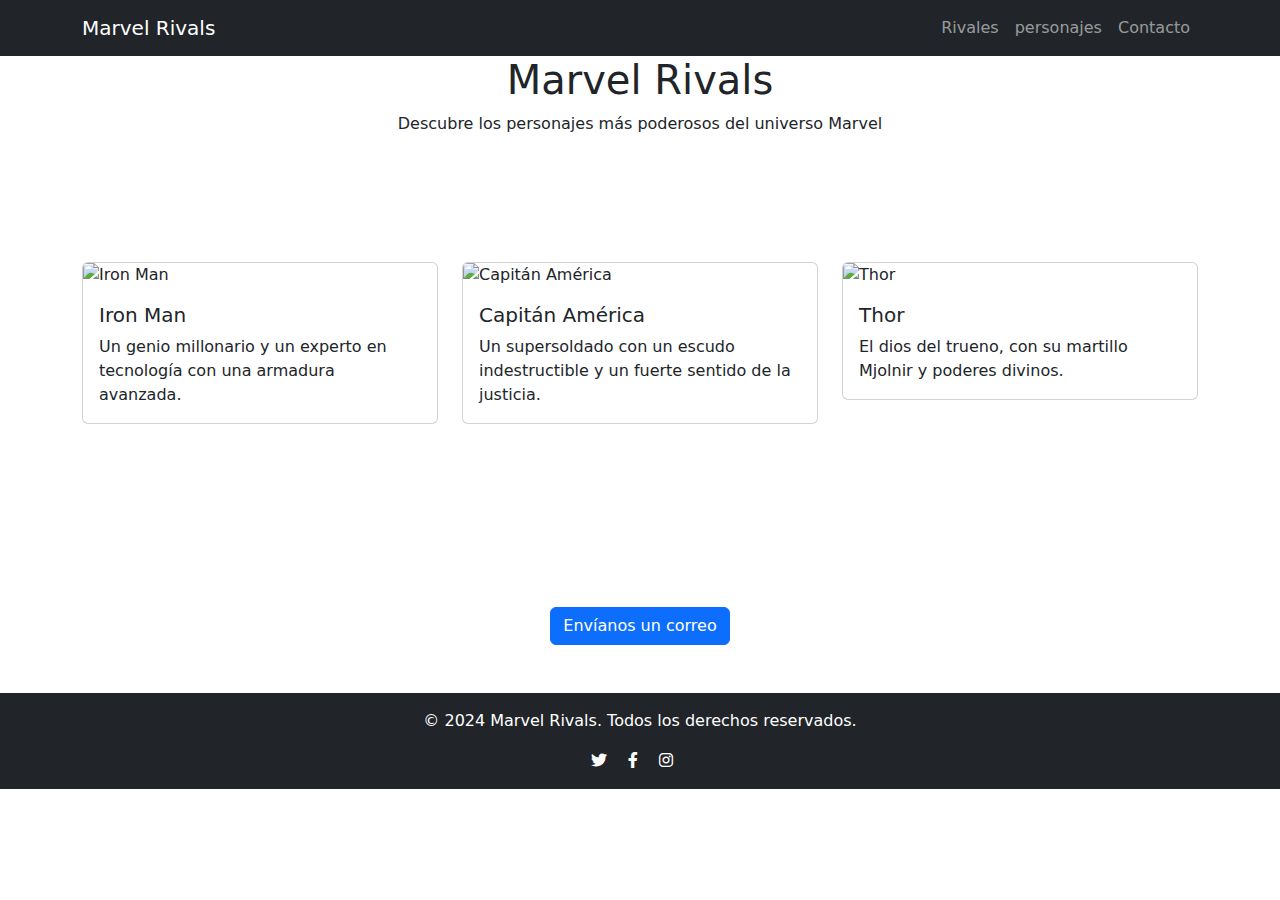
==== index.html @ 48df2779 "Create index.html" ====
<!DOCTYPE html>
<html lang="en">
<head>
    <meta charset="UTF-8">
    <meta name="viewport" content="width=device-width, initial-scale=1.0">
    <title>marvel rivals</title>
    <link href="https://cdn.jsdelivr.net/npm/bootstrap@5.3.0-alpha1/dist/css/bootstrap.min.css" rel="stylesheet">
    <link href="https://cdnjs.cloudflare.com/ajax/libs/font-awesome/6.0.0-beta3/css/all.min.css" rel="stylesheet">
    <link rel="stylesheet" href="css.css">
</head>
<body>
    <nav class="navbar navbar-expand-lg navbar-dark bg-dark">
        <div class="container">
            <a class="navbar-brand" href="#">Marvel Rivals</a>
            <div class="collapse navbar-collapse" id="navbarNav">
                <ul class="navbar-nav ms-auto">
                    <li class="nav-item">
                        <a  href="./rivales.html" class="nav-link">Rivales</a>
                    </li>
                    <li class="nav-item">
                        <a class="nav-link" href="./rivales.html">personajes</a>
                    </li>
                    <li class="nav-item">
                        <a class="nav-link" href="./contactanos.html">Contacto</a>
                    </li>
                </ul>
            </div>
        </div>
    </nav>
    <header class="hero-banner text-center">
        <div class="container">
            <h1>Marvel Rivals</h1>
            <p>Descubre los personajes más poderosos del universo Marvel </p>
        </div>
    </header>
    <div id="rivales" class="container py-5">
        <h2 class="text-center mb-4 text-white">Los Rivales Más Famosos</h2>
        <div class="row">
            <div class="col-md-4">
                <div class="card rival-card">
                    <img src="./img/Iron-Man.avif" class="card-img-top" alt="Iron Man">
                    <div class="card-body">
                        <h5 class="card-title">Iron Man</h5>
                        <p class="card-text">Un genio millonario y un experto en tecnología con una armadura avanzada.</p>
                    </div>
                </div>
            </div>

            <div class="col-md-4">
                <div class="card rival-card">
                    <img src="./img/capi.avif" class="card-img-top" alt="Capitán América">
                    <div class="card-body">
                        <h5 class="card-title">Capitán América</h5>
                        <p class="card-text">Un supersoldado con un escudo indestructible y un fuerte sentido de la justicia.</p>
                    </div>
                </div>
            </div>

            <div class="col-md-4">
                <div class="card rival-card">
                    <img src="./img/thor.avif" class="card-img-top" alt="Thor">
                    <div class="card-body">
                        <h5 class="card-title">Thor</h5>
                        <p class="card-text">El dios del trueno, con su martillo Mjolnir y poderes divinos.</p>
                    </div>
                </div>
            </div>

        </div>
    </div>
    <div id="contacto" class="container py-5 text-center text-white">
        <h2>Contacto</h2>
        <p>Si tienes alguna pregunta, ¡no dudes en ponerte en contacto con nosotros!</p>
        <a href="mailto:info@marvelrivals.com" class="btn btn-primary">Envíanos un correo</a>
    </div>

    <footer class="bg-dark text-white text-center py-3">
        <p>&copy; 2024 Marvel Rivals. Todos los derechos reservados.</p>
        <div>
            <a href="https://twitter.com/" class="text-white me-3"><i class="fab fa-twitter"></i></a>
            <a href="https://facebook.com/" class="text-white me-3"><i class="fab fa-facebook-f"></i></a>
            <a href="https://instagram.com/" class="text-white me-3"><i class="fab fa-instagram"></i></a>
        </div>
    </footer>
</body>
</html>
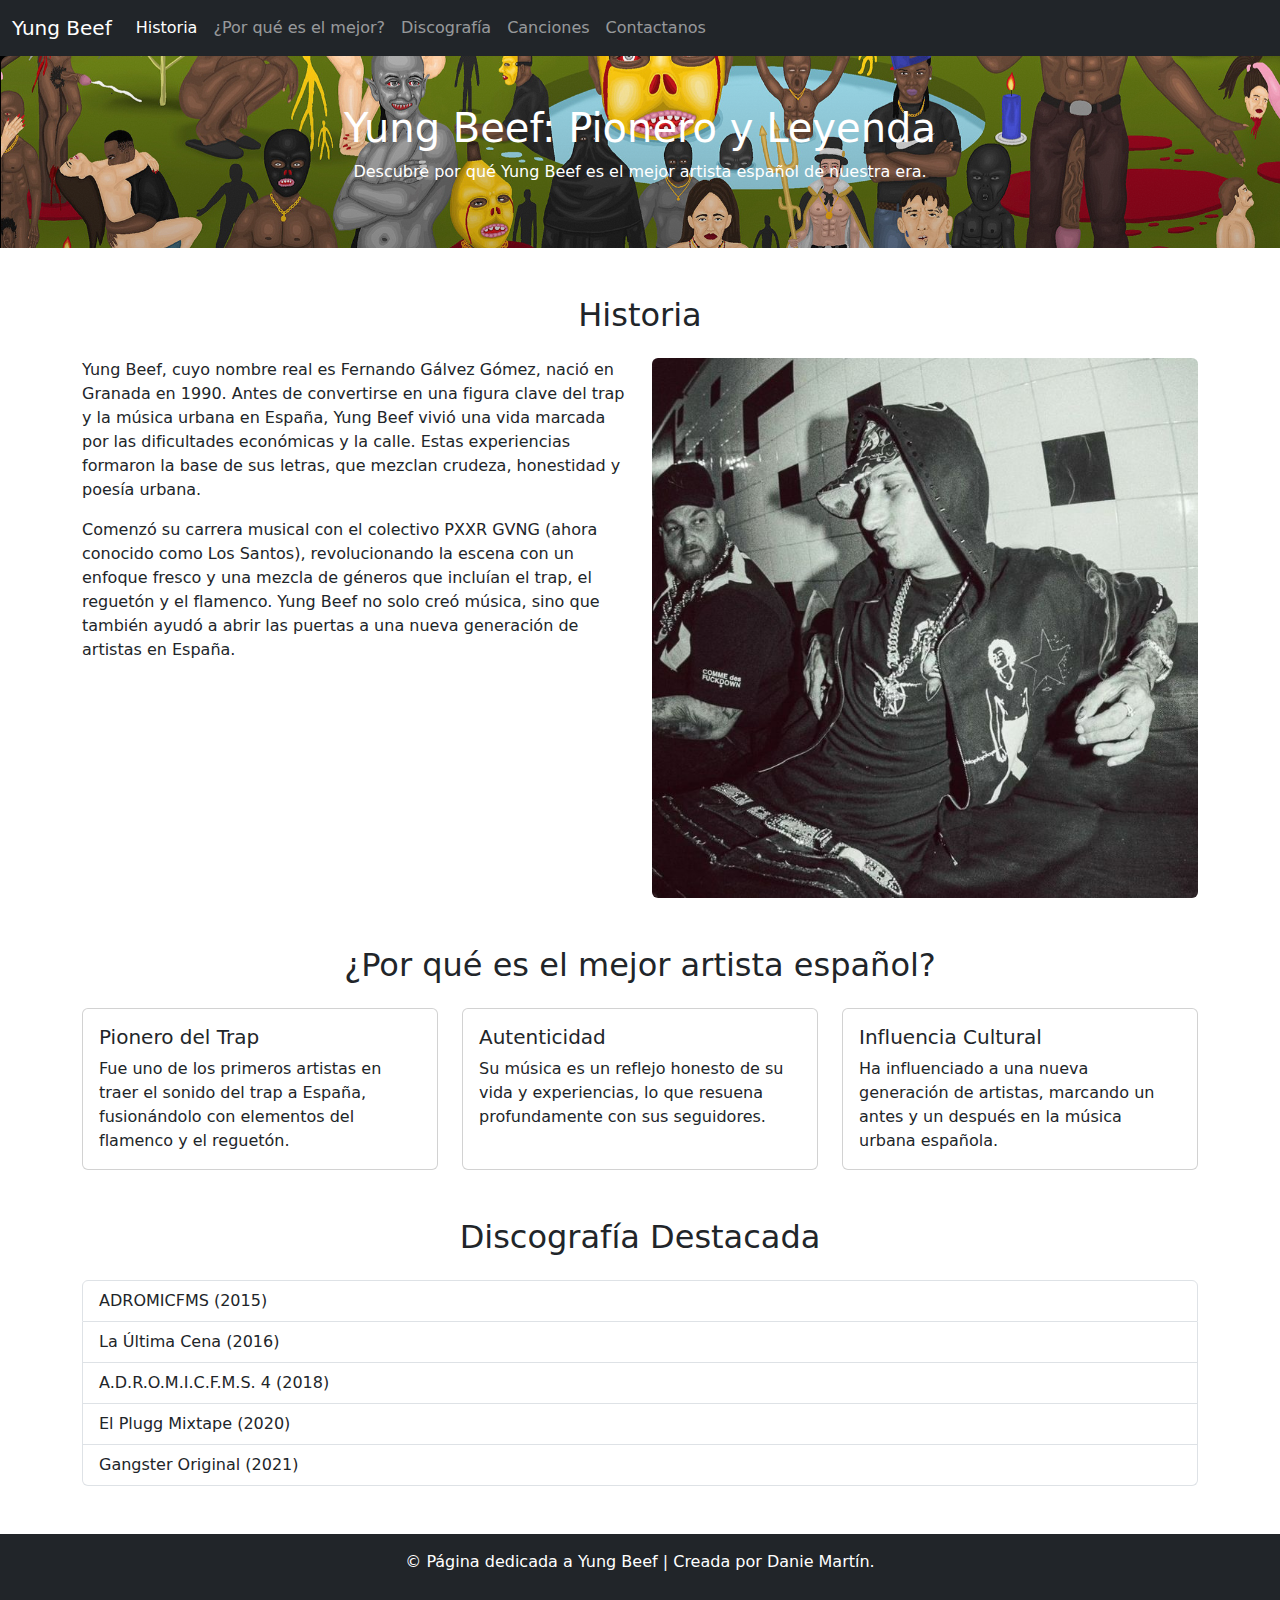
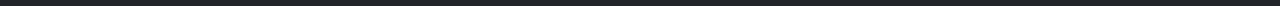
==== commit 0bf611af: "yung b" ====
--- a/index.html
+++ b/index.html
@@ -1,86 +1,107 @@
 <!DOCTYPE html>
-<html lang="en">
+<html lang="es">
 <head>
     <meta charset="UTF-8">
     <meta name="viewport" content="width=device-width, initial-scale=1.0">
-    <title>marvel rivals</title>
-    <link href="https://cdn.jsdelivr.net/npm/bootstrap@5.3.0-alpha1/dist/css/bootstrap.min.css" rel="stylesheet">
-    <link href="https://cdnjs.cloudflare.com/ajax/libs/font-awesome/6.0.0-beta3/css/all.min.css" rel="stylesheet">
-    <link rel="stylesheet" href="css.css">
+    <title>Yung Beef - El Mejor Artista Español</title>
+    <link href="https://cdn.jsdelivr.net/npm/bootstrap@5.3.0-alpha3/dist/css/bootstrap.min.css" rel="stylesheet">
+    <link rel="stylesheet" href="index.css">
 </head>
 <body>
     <nav class="navbar navbar-expand-lg navbar-dark bg-dark">
-        <div class="container">
-            <a class="navbar-brand" href="#">Marvel Rivals</a>
+        <div class="container-fluid">
+            <a class="navbar-brand" href="#">Yung Beef</a>
+            <button class="navbar-toggler" type="button" data-bs-toggle="collapse" data-bs-target="#navbarNav" aria-controls="navbarNav" aria-expanded="false" aria-label="Toggle navigation">
+                <span class="navbar-toggler-icon"></span>
+            </button>
             <div class="collapse navbar-collapse" id="navbarNav">
-                <ul class="navbar-nav ms-auto">
+                <ul class="navbar-nav">
                     <li class="nav-item">
-                        <a  href="./rivales.html" class="nav-link">Rivales</a>
+                        <a class="nav-link active" aria-current="page" href="#historia">Historia</a>
                     </li>
                     <li class="nav-item">
-                        <a class="nav-link" href="./rivales.html">personajes</a>
+                        <a class="nav-link" href="#argumentos">¿Por qué es el mejor?</a>
                     </li>
                     <li class="nav-item">
-                        <a class="nav-link" href="./contactanos.html">Contacto</a>
+                        <a class="nav-link" href="#discografia">Discografía</a>
+                    </li>
+                    <li class="nav-item">
+                        <a class="nav-link" href="canciones.html">Canciones</a>
+                    </li>
+                    <li class="nav-item">
+                        <a class="nav-link" href="contactanos.html">Contactanos</a>
+                        
                     </li>
                 </ul>
             </div>
         </div>
     </nav>
-    <header class="hero-banner text-center">
-        <div class="container">
-            <h1>Marvel Rivals</h1>
-            <p>Descubre los personajes más poderosos del universo Marvel </p>
-        </div>
+
+    <header class="bg-dark text-white text-center py-5">
+        <h1>Yung Beef: Pionero y Leyenda</h1>
+        <p>Descubre por qué Yung Beef es el mejor artista español de nuestra era.</p>
     </header>
-    <div id="rivales" class="container py-5">
-        <h2 class="text-center mb-4 text-white">Los Rivales Más Famosos</h2>
-        <div class="row">
-            <div class="col-md-4">
-                <div class="card rival-card">
-                    <img src="./img/Iron-Man.avif" class="card-img-top" alt="Iron Man">
-                    <div class="card-body">
-                        <h5 class="card-title">Iron Man</h5>
-                        <p class="card-text">Un genio millonario y un experto en tecnología con una armadura avanzada.</p>
+
+    <div class="container my-5">
+        <section id="historia" class="mb-5">
+            <h2 class="text-center mb-4">Historia</h2>
+            <div class="row">
+                <div class="col-md-6">
+                    <p>Yung Beef, cuyo nombre real es Fernando Gálvez Gómez, nació en Granada en 1990. Antes de convertirse en una figura clave del trap y la música urbana en España, Yung Beef vivió una vida marcada por las dificultades económicas y la calle. Estas experiencias formaron la base de sus letras, que mezclan crudeza, honestidad y poesía urbana.</p>
+                    <p>Comenzó su carrera musical con el colectivo PXXR GVNG (ahora conocido como Los Santos), revolucionando la escena con un enfoque fresco y una mezcla de géneros que incluían el trap, el reguetón y el flamenco. Yung Beef no solo creó música, sino que también ayudó a abrir las puertas a una nueva generación de artistas en España.</p>
+                </div>
+                <div class="col-md-6">
+                    <img src="img/beef.jpg" alt="Yung Beef" class="img-fluid rounded">
+                </div>
+            </div>
+        </section>
+
+        <section id="argumentos" class="mb-5">
+            <h2 class="text-center mb-4">¿Por qué es el mejor artista español?</h2>
+            <div class="row">
+                <div class="col-md-4">
+                    <div class="card h-100">
+                        <div class="card-body">
+                            <h5 class="card-title">Pionero del Trap</h5>
+                            <p class="card-text">Fue uno de los primeros artistas en traer el sonido del trap a España, fusionándolo con elementos del flamenco y el reguetón.</p>
+                        </div>
+                    </div>
+                </div>
+                <div class="col-md-4">
+                    <div class="card h-100">
+                        <div class="card-body">
+                            <h5 class="card-title">Autenticidad</h5>
+                            <p class="card-text">Su música es un reflejo honesto de su vida y experiencias, lo que resuena profundamente con sus seguidores.</p>
+                        </div>
+                    </div>
+                </div>
+                <div class="col-md-4">
+                    <div class="card h-100">
+                        <div class="card-body">
+                            <h5 class="card-title">Influencia Cultural</h5>
+                            <p class="card-text">Ha influenciado a una nueva generación de artistas, marcando un antes y un después en la música urbana española.</p>
+                        </div>
                     </div>
                 </div>
             </div>
+        </section>
 
-            <div class="col-md-4">
-                <div class="card rival-card">
-                    <img src="./img/capi.avif" class="card-img-top" alt="Capitán América">
-                    <div class="card-body">
-                        <h5 class="card-title">Capitán América</h5>
-                        <p class="card-text">Un supersoldado con un escudo indestructible y un fuerte sentido de la justicia.</p>
-                    </div>
-                </div>
-            </div>
-
-            <div class="col-md-4">
-                <div class="card rival-card">
-                    <img src="./img/thor.avif" class="card-img-top" alt="Thor">
-                    <div class="card-body">
-                        <h5 class="card-title">Thor</h5>
-                        <p class="card-text">El dios del trueno, con su martillo Mjolnir y poderes divinos.</p>
-                    </div>
-                </div>
-            </div>
-
-        </div>
-    </div>
-    <div id="contacto" class="container py-5 text-center text-white">
-        <h2>Contacto</h2>
-        <p>Si tienes alguna pregunta, ¡no dudes en ponerte en contacto con nosotros!</p>
-        <a href="mailto:info@marvelrivals.com" class="btn btn-primary">Envíanos un correo</a>
+        <section id="discografia" class="mb-5">
+            <h2 class="text-center mb-4">Discografía Destacada</h2>
+            <ul class="list-group">
+                <li class="list-group-item">ADROMICFMS (2015)</li>
+                <li class="list-group-item">La Última Cena (2016)</li>
+                <li class="list-group-item">A.D.R.O.M.I.C.F.M.S. 4 (2018)</li>
+                <li class="list-group-item">El Plugg Mixtape (2020)</li>
+                <li class="list-group-item">Gangster Original (2021)</li>
+            </ul>
+        </section>
     </div>
 
     <footer class="bg-dark text-white text-center py-3">
-        <p>&copy; 2024 Marvel Rivals. Todos los derechos reservados.</p>
-        <div>
-            <a href="https://twitter.com/" class="text-white me-3"><i class="fab fa-twitter"></i></a>
-            <a href="https://facebook.com/" class="text-white me-3"><i class="fab fa-facebook-f"></i></a>
-            <a href="https://instagram.com/" class="text-white me-3"><i class="fab fa-instagram"></i></a>
-        </div>
+        <p>&copy; Página dedicada a Yung Beef | Creada por Danie Martín.</p>
     </footer>
+
+    <script src="https://cdn.jsdelivr.net/npm/bootstrap@5.3.0-alpha3/dist/js/bootstrap.bundle.min.js"></script>
 </body>
-</html>+</html>
--- a/index.css
+++ b/index.css
@@ -0,0 +1,3 @@
+header{
+    background-image: url(img/cover.png);
+}